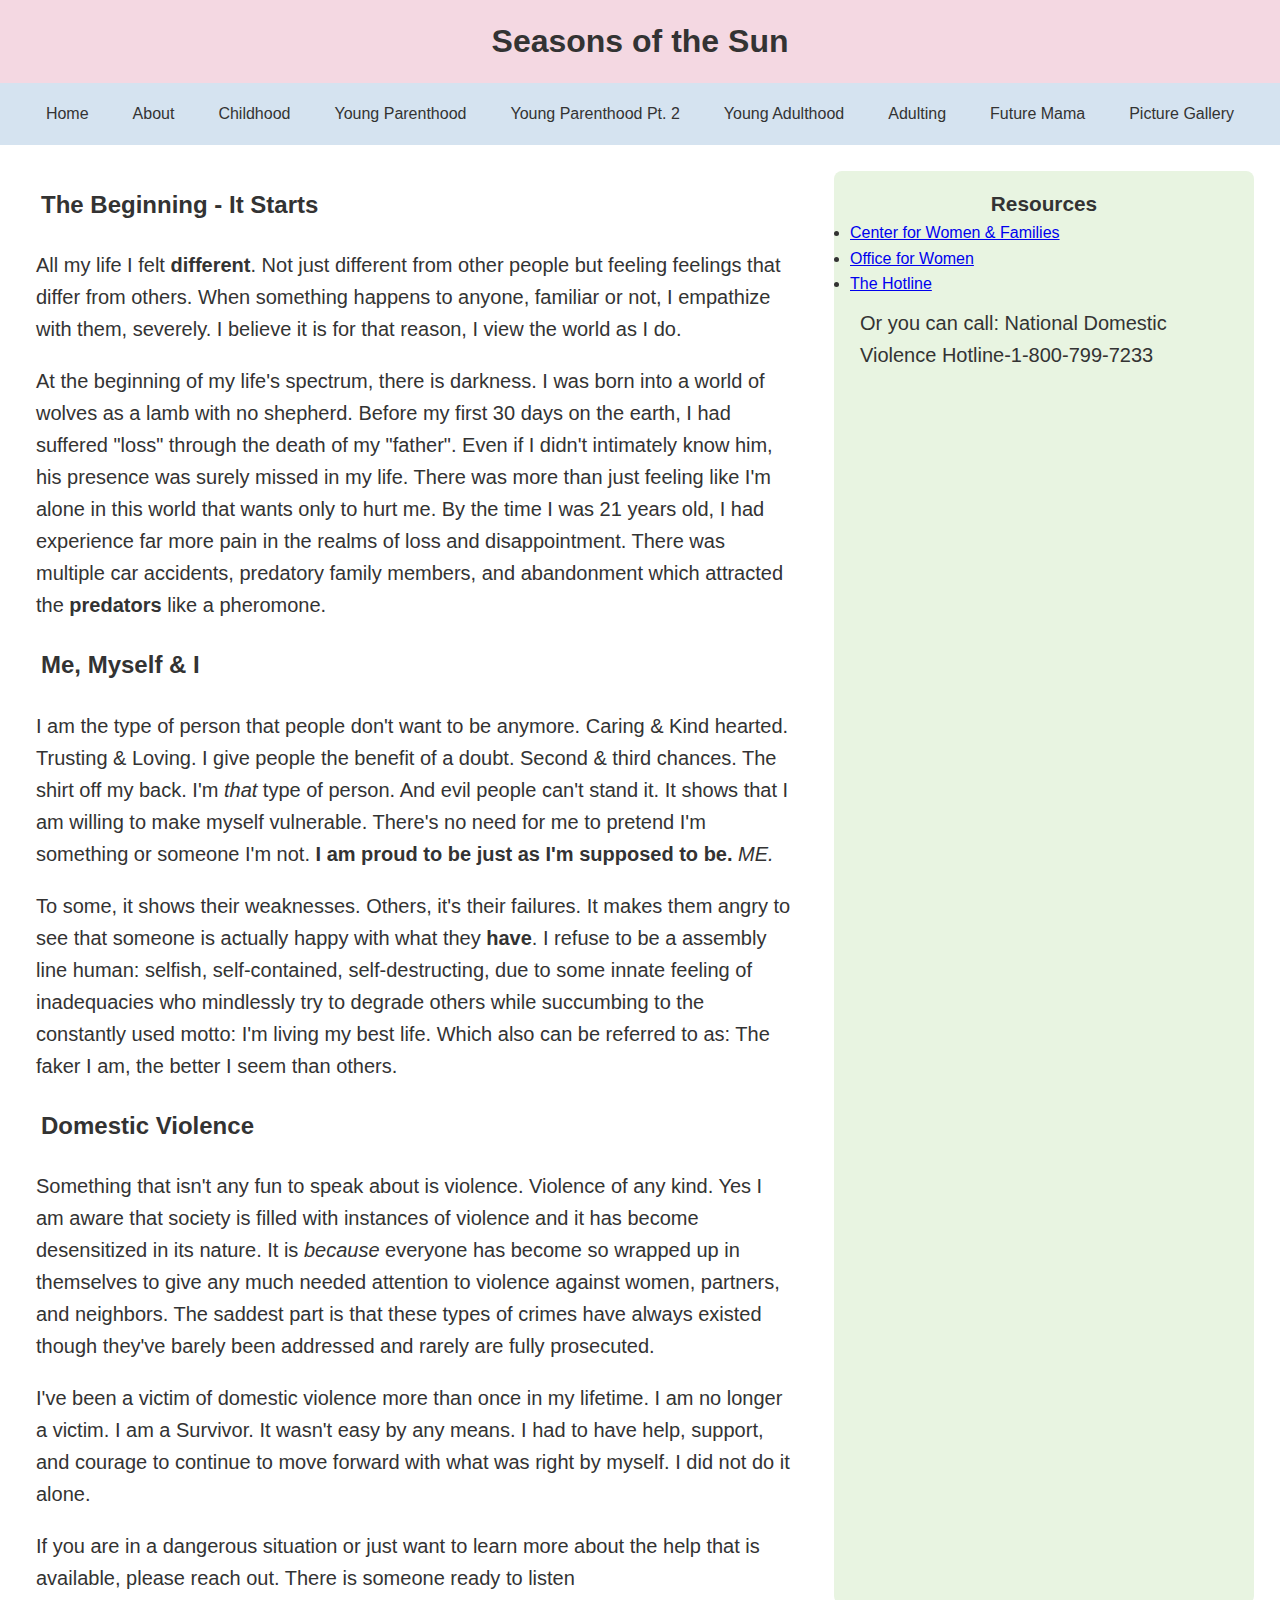
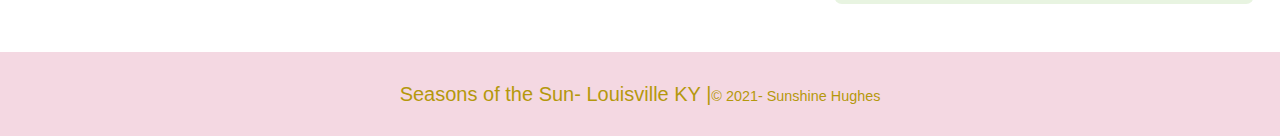
==== about.html @ 6b7abbcf "adding pages from other project" ====
<!DOCTYPE html>

<html>

    <head>
      <meta charset="utf-8">
      <title>Seasons of the Sun | About</title>
      <meta name="author" content="Sunshine Hughes">
      <meta name="description" content="A grown up account of being a teenage mother. A declaration of family love through writings, pictures, & video.">
      <meta name="viewport" content="width=device-width, initial-scale=1.0">
      <meta name="viewport" content="width=device-width, initial-scale=1, shrink-to-fit=no">
      <link rel="stylesheet" href="style.css" media="screen">
    </head>

    <body>
      <header>
        <h1>Seasons of the Sun</h1> 
      </header>

      <nav>
        <ul>
          <li><a href="index.html">Home</a></li>
          <li><a href="about.html">About</a></li>
          <li><a href="childhood.html">Childhood</a></li>
          <li><a href="youngparenthood.html">Young Parenthood</a></li>
          <li><a href="youngparenthood2.html">Young Parenthood Pt. 2</a></li>
          <li><a href="youngadulthood.html">Young Adulthood</a></li>
          <li><a href="adulting.html">Adulting</a></li>
          <li><a href="futuremama.html">Future Mama</a></li>
          <li><a href="photo.html">Picture Gallery</a></li>
        </ul>
      </nav>

      
        
<main>
  <div class="content-container">
    <div class="content">
         <h2>The Beginning - It Starts</h2>
           
                <p>All my life I felt <b>different</b>. Not just different from other people but feeling feelings that differ from others. When something happens to anyone, familiar or not, I empathize with them, severely. I believe it is for that reason, I view the world as I do.</p>
                  
                <p>At the beginning of my life's spectrum, there is darkness. I was born into a world of wolves as a lamb with no shepherd. Before my first 30 days on the earth, I had suffered "loss" through the death of my "father". Even if I didn't intimately know him, his presence was surely missed in my life. There was more than just feeling like I'm alone in this world that wants only to hurt me. By the time I was 21 years old, I had experience far more pain in the realms of loss and disappointment. There was  multiple car accidents, predatory family members, and abandonment which attracted the<b> predators</b> like a pheromone.</p>
        
              <h2>Me, Myself & I</h2>
            
              <p>I am the type of person that people don't want to be anymore. Caring & Kind hearted. Trusting & Loving. I give people the benefit of a doubt. Second & third chances. The shirt off my back. I'm <i>that</i> type of person. And evil people can't stand it. It shows that I am willing to make myself vulnerable. There's no need for me to pretend I'm something or someone I'm not. <b>I am proud to be just as I'm supposed to be.</b> <i>ME.</i></p> 
                     
              <p>To some, it shows their weaknesses. Others, it's their failures. It makes them angry to see that someone is actually happy with what they <b>have</b>. I refuse to be a assembly line human: selfish, self-contained, self-destructing, due to some innate feeling of inadequacies who mindlessly try to degrade others while succumbing to the constantly used motto: I'm living my best life. Which also can be referred to as: The faker I am, the better I seem than others.</p>

             
            <h2>Domestic Violence</h2>
         
           <p>Something that isn't any fun to speak about is violence. Violence of any kind. Yes I am aware that society is filled with instances of violence and it has become desensitized in its nature. It is <em>because</em> everyone has become so wrapped up in themselves to give any much needed attention to violence against women, partners, and neighbors. The saddest part is that these types of crimes have always existed though  they've barely been addressed and rarely are fully prosecuted.</p>
  
           <p>I've been a victim of domestic violence more than once in my lifetime. I am no longer a victim. I am a Survivor. It wasn't easy by any means. I had to have help, support, and courage to continue to move forward with what was right by myself. I did not do it alone.</p>

          <p>If you are in a dangerous situation or just want to learn more about the help that is available, please reach out. There is someone ready to listen</p>
        </div>

      <aside class="sidebar">
        <h3>Resources</h3>
            <ul>
              <li><a href="https://www.thecenteronline.org">Center for Women & Families</a></li>
              <li><a href="https://louisvilleky.gov/government/office-women/violence-and-prevention">Office for Women</a></li>
              <li><a href="https://www.thehotline.org">The Hotline</a></li>
            </ul>

            <p> Or you can call: National Domestic Violence Hotline-1-800-799-7233 </p>
      </aside>
    </div>
  </main>
  
  <footer>
    <p>Seasons of the Sun- Louisville KY |<small>&copy; 2021- Sunshine Hughes</small></p>
</footer> 

<script src="script.js"></script>

</body>
</html>
---- style.css ----
* {
    margin: 0;
    padding: 0;
    box-sizing: border-box;
}  
    
body {
    font-family: 'Lato', sans-serif;
    line-height: 1.6;
    color: #333;
}
  
header {
    background-color: #f4d8e2;
    text-align: center;
    padding: 1rem 0;
}

h1  {
    margin: 0;
    font-size: 2rem;
}

nav {
    background-color: #d5e3f0;
    text-align: center;
    padding: 0.5rem 0;
}

nav ul {
    list-style: none;
    display: flex;
    justify-content: center;
    gap: 1.5rem;
    padding: 0;
}
  
nav ul li {    
    padding: 10px;
    text-decoration: none;   
}
    
nav ul li a {
    text-decoration: none;
    color: #333;
}

nav ul li a:hover {
      color: rgb(187, 133, 133);
}
    
  
main {
    display: flex;
    flex-direction: column;
    padding: 1rem;
    margin: 10px;
}

h2 {
    padding: 5px;
    margin: 10px;
    font-size: 1.5em;
}

h3 {
    font-size: 1.3rem;
    text-align: center;
}

.content-container {
    display: flex;
    flex-wrap: wrap;
    gap: 2rem;
}

.content {
    flex: 2;
}

p {
    padding: 10px;
    font-size: 20px;
    font-family:'Segoe UI', Tahoma, Geneva, Verdana, sans-serif;
}

.sidebar {
    flex: 1;
    background-color: #e8f4e1;
    padding: 1rem;
    border-radius: 8px;
}

.sidebar h4 {
    margin-bottom: 1rem;
    font-size: 1.2rem;
}

footer {
    background-color: #f4d8e2;    
    color: rgb(180, 152, 13);
    text-align: center;
    padding: 1rem 0;
    margin-top: 2rem;
}

footer small {
    font-size: 0.9rem;
}




  @media only screen and (max-width: 500px) {
  
    .responsive {
      display: flex;
      width: 100%;
      
    }
  }
  
  @media only screen and (max-width: 700px) {
    .responsive {
      width: 50%;
      margin: 6px 0;
    }
  }
  

      /* Responsive Styles */
      @media (max-width: 768px) {
        nav ul {
          flex-direction: column;
        }
  
        .content-container {
          flex-direction: column;
        }
      }
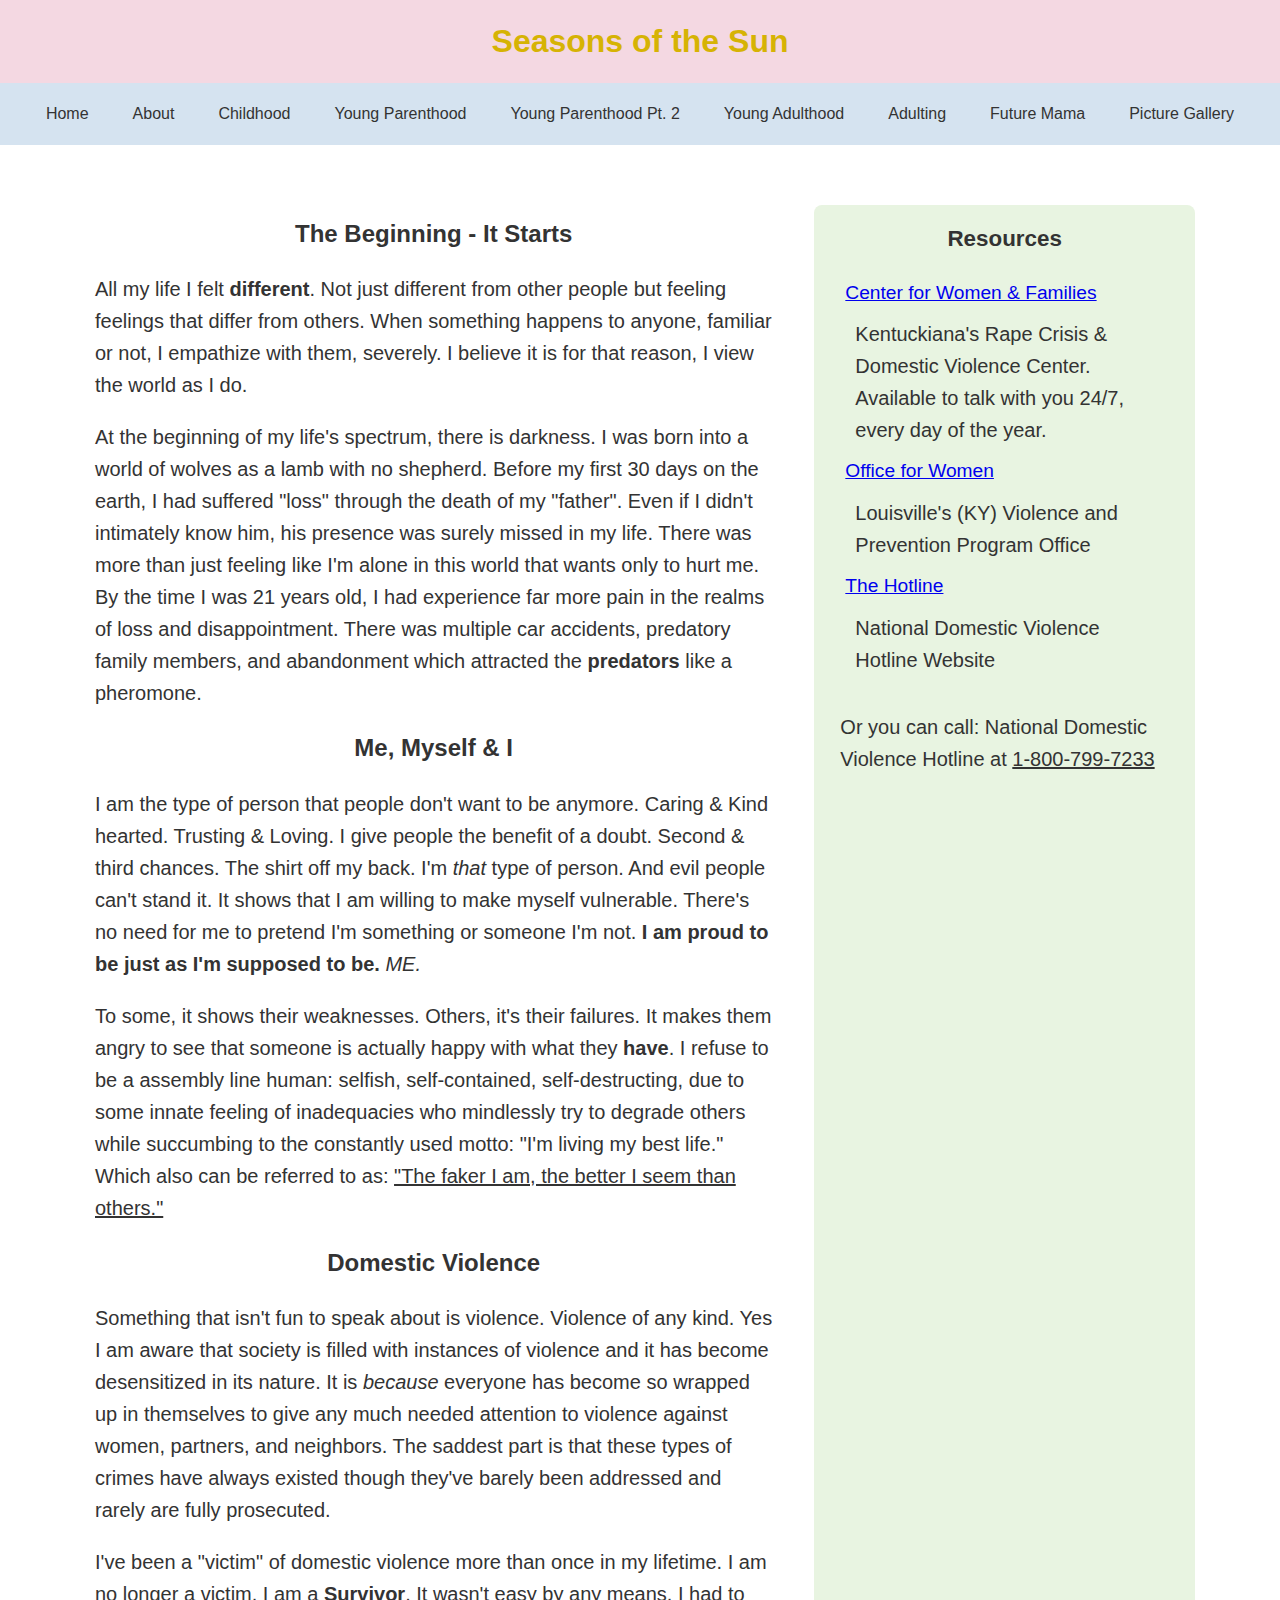
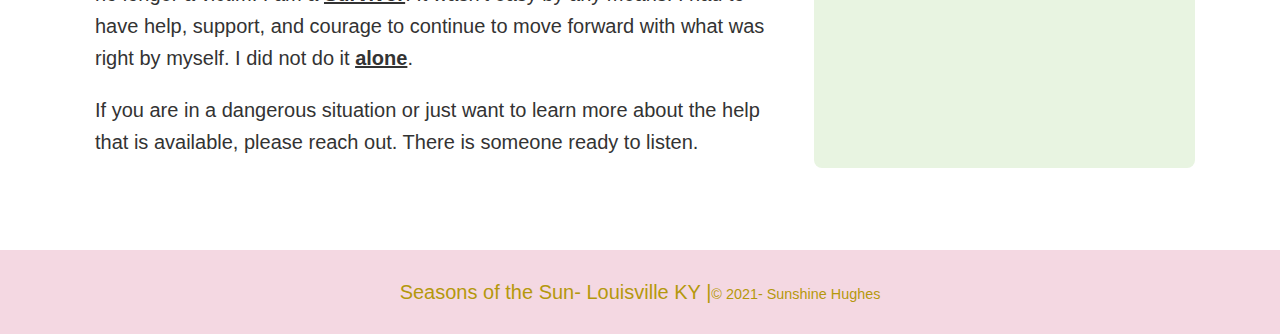
==== commit c3fc267f: "revising paragraghs" ====
--- a/about.html
+++ b/about.html
@@ -46,27 +46,27 @@
             
               <p>I am the type of person that people don't want to be anymore. Caring & Kind hearted. Trusting & Loving. I give people the benefit of a doubt. Second & third chances. The shirt off my back. I'm <i>that</i> type of person. And evil people can't stand it. It shows that I am willing to make myself vulnerable. There's no need for me to pretend I'm something or someone I'm not. <b>I am proud to be just as I'm supposed to be.</b> <i>ME.</i></p> 
                      
-              <p>To some, it shows their weaknesses. Others, it's their failures. It makes them angry to see that someone is actually happy with what they <b>have</b>. I refuse to be a assembly line human: selfish, self-contained, self-destructing, due to some innate feeling of inadequacies who mindlessly try to degrade others while succumbing to the constantly used motto: I'm living my best life. Which also can be referred to as: The faker I am, the better I seem than others.</p>
+              <p>To some, it shows their weaknesses. Others, it's their failures. It makes them angry to see that someone is actually happy with what they <b>have</b>. I refuse to be a assembly line human: selfish, self-contained, self-destructing, due to some innate feeling of inadequacies who mindlessly try to degrade others while succumbing to the constantly used motto: "I'm living my best life." Which also can be referred to as: <u>"The faker I am, the better I seem than others."</u></p>
 
              
             <h2>Domestic Violence</h2>
          
-           <p>Something that isn't any fun to speak about is violence. Violence of any kind. Yes I am aware that society is filled with instances of violence and it has become desensitized in its nature. It is <em>because</em> everyone has become so wrapped up in themselves to give any much needed attention to violence against women, partners, and neighbors. The saddest part is that these types of crimes have always existed though  they've barely been addressed and rarely are fully prosecuted.</p>
+           <p>Something that isn't fun to speak about is violence. Violence of any kind. Yes I am aware that society is filled with instances of violence and it has become desensitized in its nature. It is <em>because</em> everyone has become so wrapped up in themselves to give any much needed attention to violence against women, partners, and neighbors. The saddest part is that these types of crimes have always existed though  they've barely been addressed and rarely are fully prosecuted.</p>
   
-           <p>I've been a victim of domestic violence more than once in my lifetime. I am no longer a victim. I am a Survivor. It wasn't easy by any means. I had to have help, support, and courage to continue to move forward with what was right by myself. I did not do it alone.</p>
+           <p>I've been a "victim" of domestic violence more than once in my lifetime. I am no longer a victim. I am a <u><b>Survivor</b></u>. It wasn't easy by any means. I had to have help, support, and courage to continue to move forward with what was right by myself. I did not do it <u><b>alone</b></u>.</p>
 
-          <p>If you are in a dangerous situation or just want to learn more about the help that is available, please reach out. There is someone ready to listen</p>
+          <p>If you are in a dangerous situation or just want to learn more about the help that is available, please reach out. There is someone ready to listen.</p>
         </div>
 
       <aside class="sidebar">
         <h3>Resources</h3>
             <ul>
-              <li><a href="https://www.thecenteronline.org">Center for Women & Families</a></li>
-              <li><a href="https://louisvilleky.gov/government/office-women/violence-and-prevention">Office for Women</a></li>
-              <li><a href="https://www.thehotline.org">The Hotline</a></li>
+              <li><a href="https://www.thecenteronline.org">Center for Women & Families</a></li> <p>Kentuckiana's Rape Crisis & Domestic Violence Center. Available to talk with you 24/7, every day of the year.</p>
+              <li><a href="https://louisvilleky.gov/government/office-women/violence-and-prevention">Office for Women</a></li><p>Louisville's (KY) Violence and Prevention Program Office </p>
+              <li><a href="https://www.thehotline.org">The Hotline</a></li><p>National Domestic Violence Hotline Website</p>
             </ul>
 
-            <p> Or you can call: National Domestic Violence Hotline-1-800-799-7233 </p>
+            <p> Or you can call: National Domestic Violence Hotline at <u>1-800-799-7233</u></p>
       </aside>
     </div>
   </main>
--- a/style.css
+++ b/style.css
@@ -16,7 +16,8 @@
     padding: 1rem 0;
 }
 
-h1  {
+header h1  {
+    color: rgb(214, 179, 4);
     margin: 0;
     font-size: 2rem;
 }
@@ -24,6 +25,7 @@
 nav {
     background-color: #d5e3f0;
     text-align: center;
+    font-size: 1rem;
     padding: 0.5rem 0;
 }
 
@@ -53,14 +55,14 @@
 main {
     display: flex;
     flex-direction: column;
-    padding: 1rem;
+    padding: 50px 75px;
     margin: 10px;
 }
 
 h2 {
-    padding: 5px;
     margin: 10px;
     font-size: 1.5em;
+    text-align: center;
 }
 
 h3 {
@@ -81,7 +83,6 @@
 p {
     padding: 10px;
     font-size: 20px;
-    font-family:'Segoe UI', Tahoma, Geneva, Verdana, sans-serif;
 }
 
 .sidebar {
@@ -91,9 +92,16 @@
     border-radius: 8px;
 }
 
-.sidebar h4 {
+.sidebar h3 {
     margin-bottom: 1rem;
+    font-size: 1.4rem;
+}
+
+.sidebar ul {
+    list-style-type: none;
     font-size: 1.2rem;
+    padding: 5px;
+    margin: 10px;
 }
 
 footer {
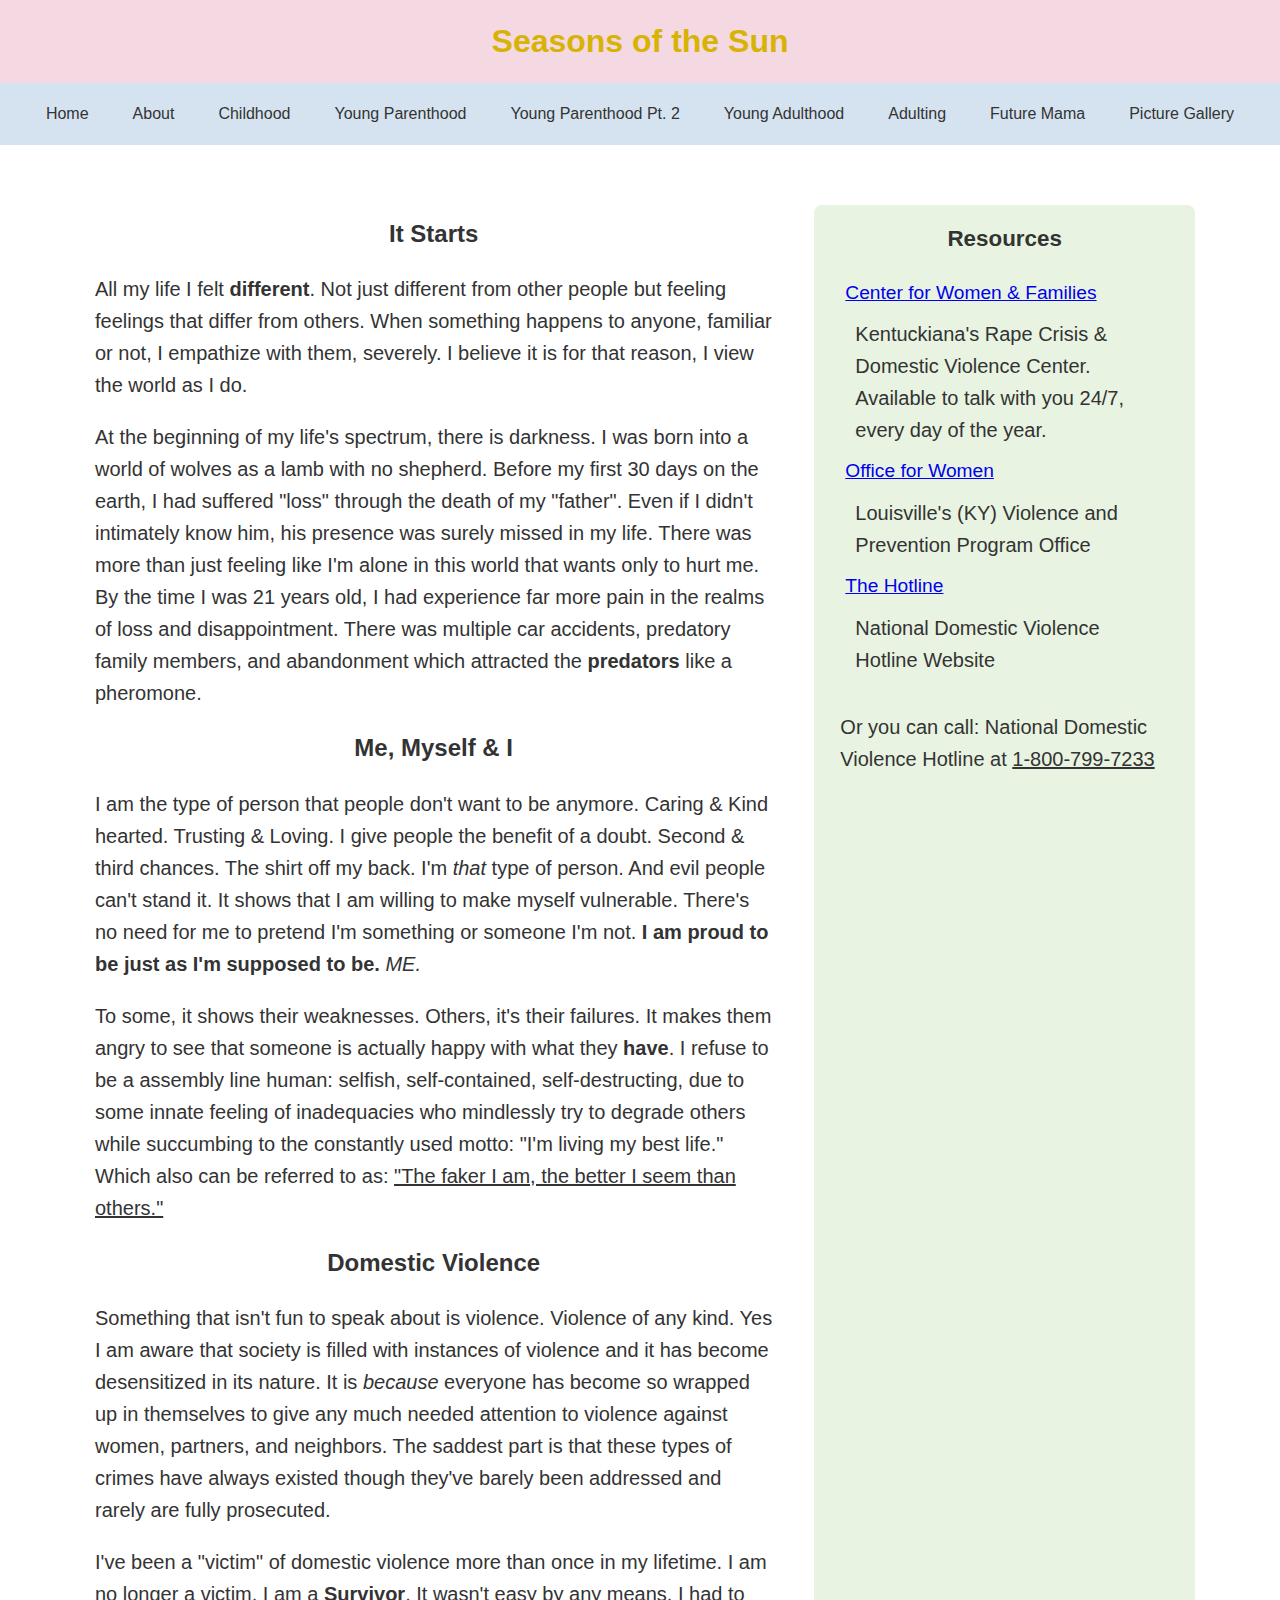
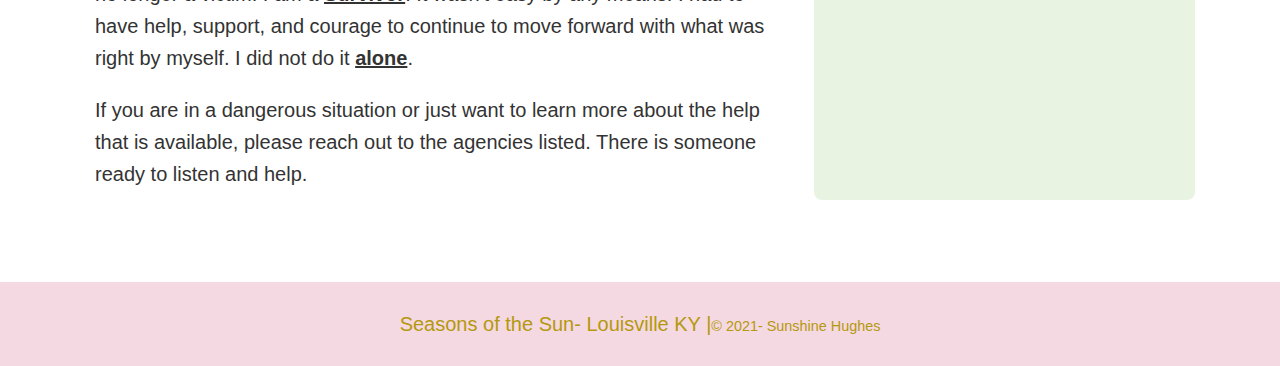
==== commit 014d0e1b: "adding changes to pages" ====
--- a/about.html
+++ b/about.html
@@ -36,7 +36,7 @@
 <main>
   <div class="content-container">
     <div class="content">
-         <h2>The Beginning - It Starts</h2>
+         <h2>It Starts</h2>
            
                 <p>All my life I felt <b>different</b>. Not just different from other people but feeling feelings that differ from others. When something happens to anyone, familiar or not, I empathize with them, severely. I believe it is for that reason, I view the world as I do.</p>
                   
@@ -55,7 +55,7 @@
   
            <p>I've been a "victim" of domestic violence more than once in my lifetime. I am no longer a victim. I am a <u><b>Survivor</b></u>. It wasn't easy by any means. I had to have help, support, and courage to continue to move forward with what was right by myself. I did not do it <u><b>alone</b></u>.</p>
 
-          <p>If you are in a dangerous situation or just want to learn more about the help that is available, please reach out. There is someone ready to listen.</p>
+          <p>If you are in a dangerous situation or just want to learn more about the help that is available, please reach out to the agencies listed. There is someone ready to listen and help.</p>
         </div>
 
       <aside class="sidebar">
--- a/style.css
+++ b/style.css
@@ -85,6 +85,32 @@
     font-size: 20px;
 }
 
+.float-image1 {
+    float: right; /* or left depending on preference */
+    margin: 0 0 1rem 1rem; /* Adds space between image and text */
+    max-width: 50%; /* Control image size */
+    height: auto;
+  }
+
+  .float-image2 {
+    float: left; /* or left depending on preference */
+    margin: 1rem 1rem 0 0; /* Adds space between image and text */
+    max-width: 50%; /* Control image size */
+    height: auto;
+  }
+
+  .float-image3 {
+    float: right; /* or left depending on preference */
+    margin: 0 0 1rem 1rem; /* Adds space between image and text */
+    max-width: 50%; /* Control image size */
+    height: auto;
+  }
+
+.image-set {
+    display: flex;
+    justify-content: space-between;
+}
+
 .sidebar {
     flex: 1;
     background-color: #e8f4e1;
@@ -118,7 +144,6 @@
 
 
 
-
   @media only screen and (max-width: 500px) {
   
     .responsive {
@@ -145,4 +170,13 @@
         .content-container {
           flex-direction: column;
         }
+      }
+
+      @media (max-width: 768px) {
+        .float-image {
+          float: none;
+          display: block;
+          margin: 0 auto 1rem auto;
+          max-width: 100%;
+        }
       }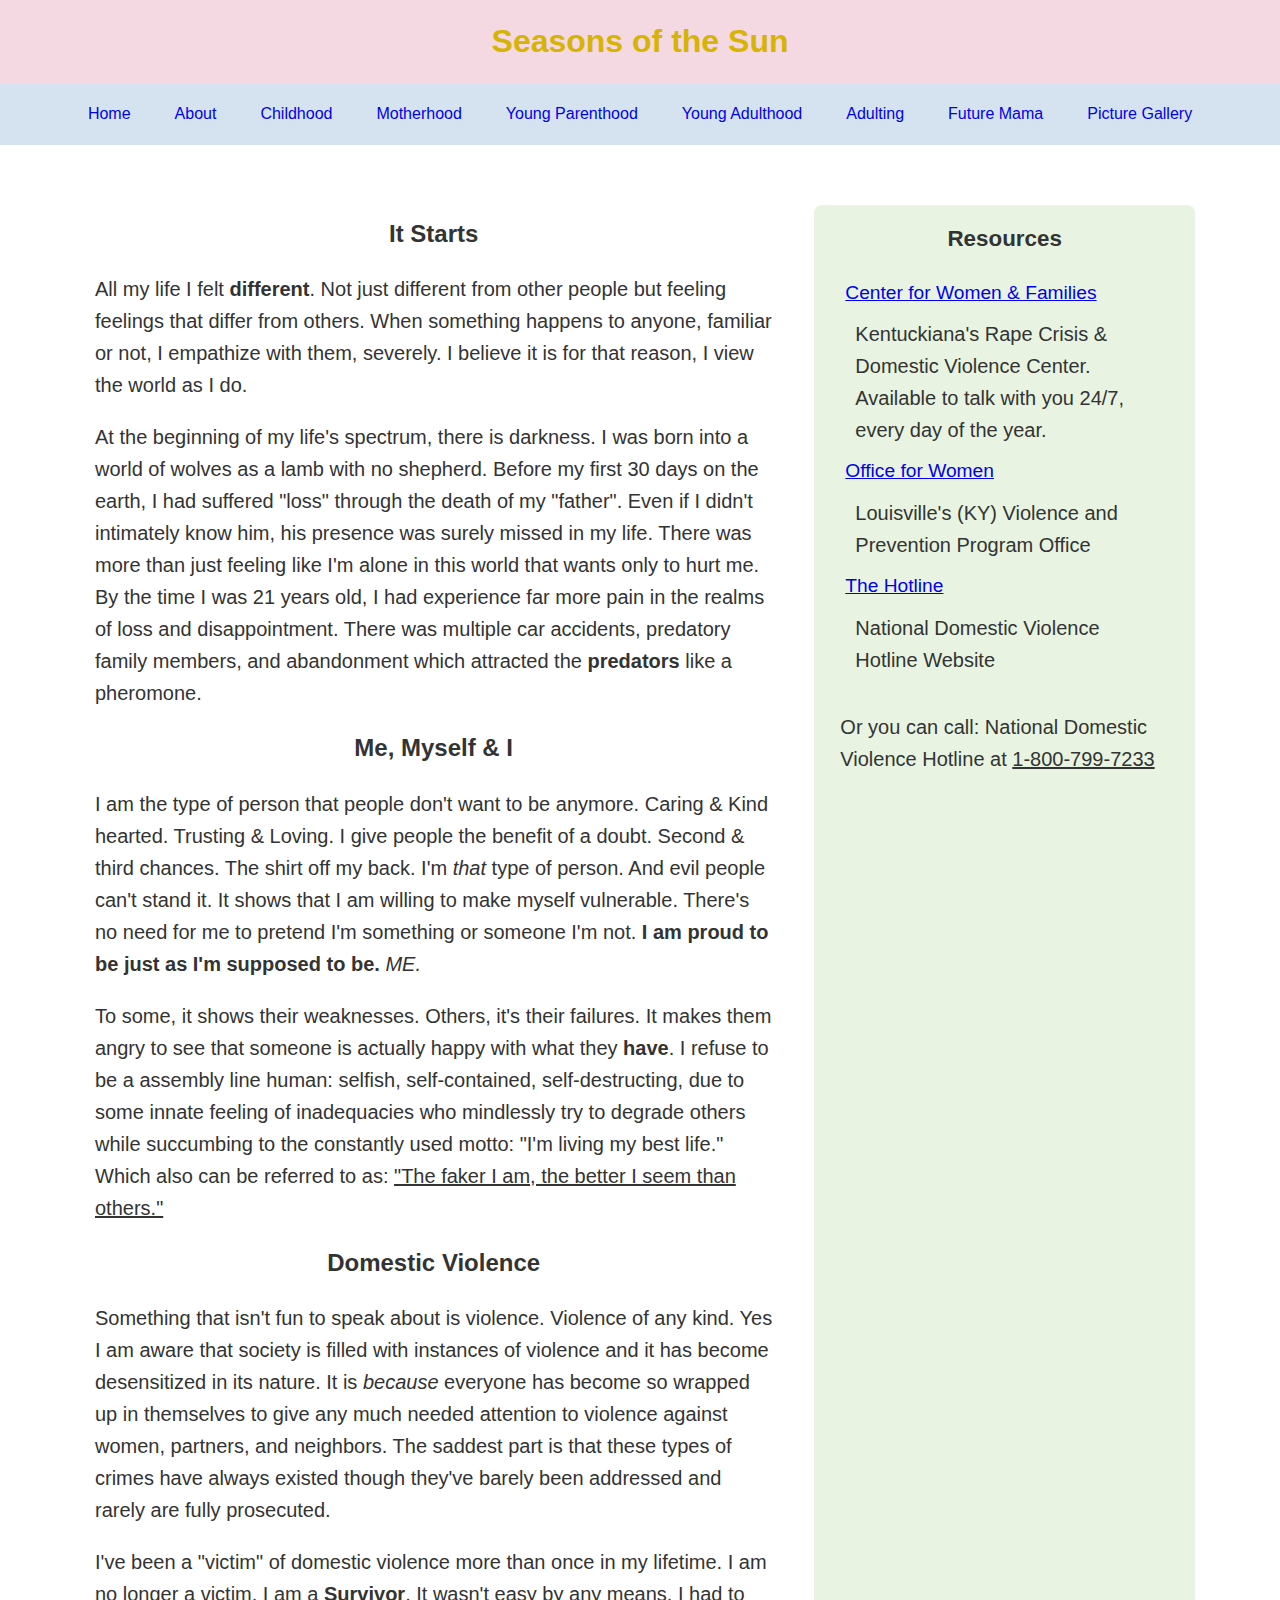
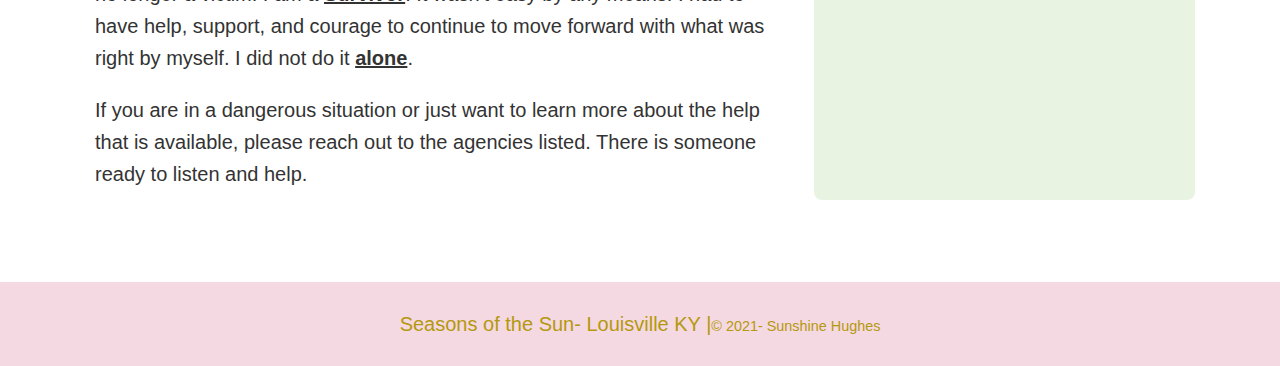
==== commit 39134c85: "continuing restructuring" ====
--- a/about.html
+++ b/about.html
@@ -4,11 +4,13 @@
 
     <head>
       <meta charset="utf-8">
-      <title>Seasons of the Sun | About</title>
+      <title>About - Seasons of the Sun</title>
       <meta name="author" content="Sunshine Hughes">
       <meta name="description" content="A grown up account of being a teenage mother. A declaration of family love through writings, pictures, & video.">
       <meta name="viewport" content="width=device-width, initial-scale=1.0">
       <meta name="viewport" content="width=device-width, initial-scale=1, shrink-to-fit=no">
+      <link rel="stylesheet" href="https://cdnjs.cloudflare.com/ajax/libs/font-awesome/4.7.0/css/font-awesome.min.css">
+      <link rel="icon" type="image" href="seasonicon.png">
       <link rel="stylesheet" href="style.css" media="screen">
     </head>
 
@@ -17,13 +19,13 @@
         <h1>Seasons of the Sun</h1> 
       </header>
 
-      <nav>
+      <nav class="navbar">
         <ul>
           <li><a href="index.html">Home</a></li>
           <li><a href="about.html">About</a></li>
           <li><a href="childhood.html">Childhood</a></li>
-          <li><a href="youngparenthood.html">Young Parenthood</a></li>
-          <li><a href="youngparenthood2.html">Young Parenthood Pt. 2</a></li>
+          <li><a href="motherhood.html">Motherhood</a></li>
+          <li><a href="youngparenthood2.html">Young Parenthood</a></li>
           <li><a href="youngadulthood.html">Young Adulthood</a></li>
           <li><a href="adulting.html">Adulting</a></li>
           <li><a href="futuremama.html">Future Mama</a></li>
--- a/style.css
+++ b/style.css
@@ -22,14 +22,16 @@
     font-size: 2rem;
 }
 
-nav {
+.navbar {
+    position: sticky;
+    top: 0;
     background-color: #d5e3f0;
     text-align: center;
     font-size: 1rem;
     padding: 0.5rem 0;
 }
 
-nav ul {
+.navbar ul {
     list-style: none;
     display: flex;
     justify-content: center;
@@ -37,17 +39,15 @@
     padding: 0;
 }
   
-nav ul li {    
-    padding: 10px;
-    text-decoration: none;   
+.navbar ul li {    
+    padding: 10px; 
 }
     
-nav ul li a {
+.navbar ul li a {
     text-decoration: none;
-    color: #333;
 }
 
-nav ul li a:hover {
+.navbar ul li a:hover {
       color: rgb(187, 133, 133);
 }
     
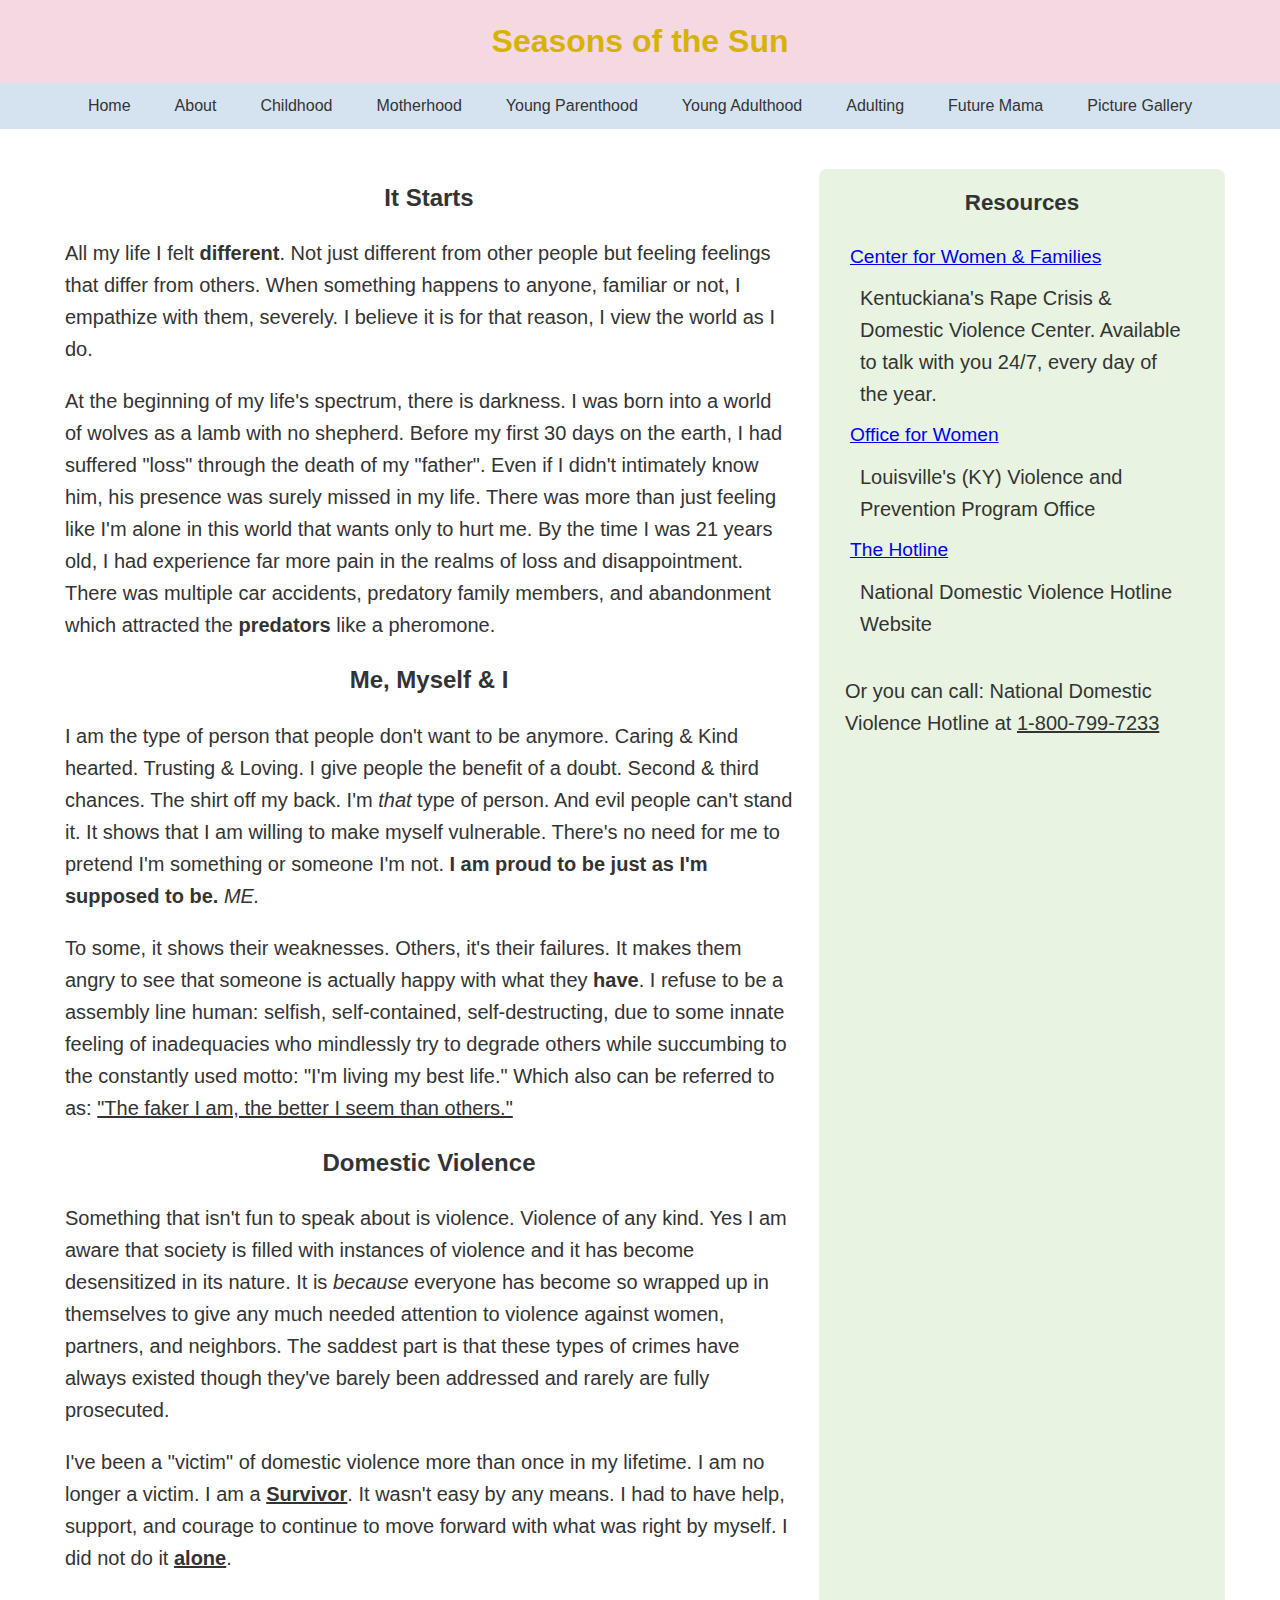
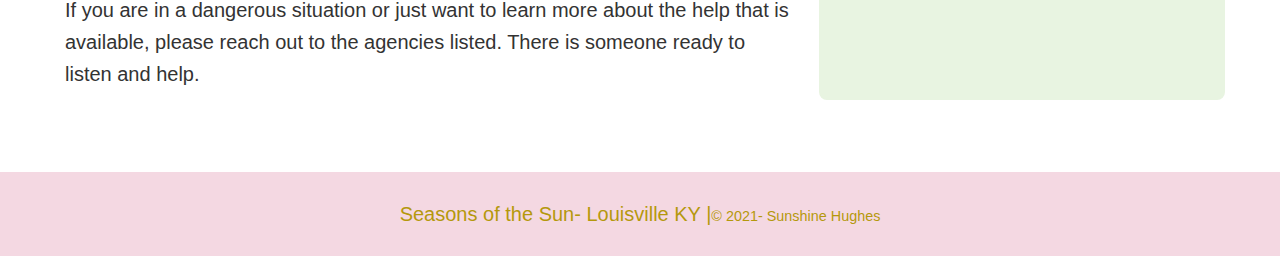
==== commit af440ed2: "changing nav bar to collapse" ====
--- a/about.html
+++ b/about.html
@@ -19,45 +19,44 @@
         <h1>Seasons of the Sun</h1> 
       </header>
 
-      <nav class="navbar">
-        <ul>
-          <li><a href="index.html">Home</a></li>
-          <li><a href="about.html">About</a></li>
-          <li><a href="childhood.html">Childhood</a></li>
-          <li><a href="motherhood.html">Motherhood</a></li>
-          <li><a href="youngparenthood2.html">Young Parenthood</a></li>
-          <li><a href="youngadulthood.html">Young Adulthood</a></li>
-          <li><a href="adulting.html">Adulting</a></li>
-          <li><a href="futuremama.html">Future Mama</a></li>
-          <li><a href="photo.html">Picture Gallery</a></li>
-        </ul>
-      </nav>
+            <div class="topnav" id="myTopnav">
+        <a href="javascript:void(0);" class="icon" onclick="myFunction()">
+            <i class="fa fa-bars"></i></a>
+          <ul>
+            <li><a href="index.html">Home</a></li>
+            <li><a href="about.html">About</a></li>
+            <li><a href="childhood.html">Childhood</a></li>
+            <li><a href="motherhood.html">Motherhood</a></li>
+            <li><a href="youngparenthood2.html">Young Parenthood</a></li>
+            <li><a href="youngadulthood.html">Young Adulthood</a></li>
+            <li><a href="adulting.html">Adulting</a></li>
+            <li><a href="futuremama.html">Future Mama</a></li>
+            <li><a href="photo.html">Picture Gallery</a></li>
+          </ul>   
+      </div>
 
-      
-        
 <main>
   <div class="content-container">
     <div class="content">
          <h2>It Starts</h2>
            
-                <p>All my life I felt <b>different</b>. Not just different from other people but feeling feelings that differ from others. When something happens to anyone, familiar or not, I empathize with them, severely. I believe it is for that reason, I view the world as I do.</p>
+            <p>All my life I felt <b>different</b>. Not just different from other people but feeling feelings that differ from others. When something happens to anyone, familiar or not, I empathize with them, severely. I believe it is for that reason, I view the world as I do.</p>
                   
-                <p>At the beginning of my life's spectrum, there is darkness. I was born into a world of wolves as a lamb with no shepherd. Before my first 30 days on the earth, I had suffered "loss" through the death of my "father". Even if I didn't intimately know him, his presence was surely missed in my life. There was more than just feeling like I'm alone in this world that wants only to hurt me. By the time I was 21 years old, I had experience far more pain in the realms of loss and disappointment. There was  multiple car accidents, predatory family members, and abandonment which attracted the<b> predators</b> like a pheromone.</p>
+            <p>At the beginning of my life's spectrum, there is darkness. I was born into a world of wolves as a lamb with no shepherd. Before my first 30 days on the earth, I had suffered "loss" through the death of my "father". Even if I didn't intimately know him, his presence was surely missed in my life. There was more than just feeling like I'm alone in this world that wants only to hurt me. By the time I was 21 years old, I had experience far more pain in the realms of loss and disappointment. There was  multiple car accidents, predatory family members, and abandonment which attracted the<b> predators</b> like a pheromone.</p>
         
-              <h2>Me, Myself & I</h2>
+          <h2>Me, Myself & I</h2>
             
-              <p>I am the type of person that people don't want to be anymore. Caring & Kind hearted. Trusting & Loving. I give people the benefit of a doubt. Second & third chances. The shirt off my back. I'm <i>that</i> type of person. And evil people can't stand it. It shows that I am willing to make myself vulnerable. There's no need for me to pretend I'm something or someone I'm not. <b>I am proud to be just as I'm supposed to be.</b> <i>ME.</i></p> 
+            <p>I am the type of person that people don't want to be anymore. Caring & Kind hearted. Trusting & Loving. I give people the benefit of a doubt. Second & third chances. The shirt off my back. I'm <i>that</i> type of person. And evil people can't stand it. It shows that I am willing to make myself vulnerable. There's no need for me to pretend I'm something or someone I'm not. <b>I am proud to be just as I'm supposed to be.</b> <i>ME.</i></p> 
                      
-              <p>To some, it shows their weaknesses. Others, it's their failures. It makes them angry to see that someone is actually happy with what they <b>have</b>. I refuse to be a assembly line human: selfish, self-contained, self-destructing, due to some innate feeling of inadequacies who mindlessly try to degrade others while succumbing to the constantly used motto: "I'm living my best life." Which also can be referred to as: <u>"The faker I am, the better I seem than others."</u></p>
+            <p>To some, it shows their weaknesses. Others, it's their failures. It makes them angry to see that someone is actually happy with what they <b>have</b>. I refuse to be a assembly line human: selfish, self-contained, self-destructing, due to some innate feeling of inadequacies who mindlessly try to degrade others while succumbing to the constantly used motto: "I'm living my best life." Which also can be referred to as: <u>"The faker I am, the better I seem than others."</u></p>
 
-             
-            <h2>Domestic Violence</h2>
+          <h2>Domestic Violence</h2>
          
            <p>Something that isn't fun to speak about is violence. Violence of any kind. Yes I am aware that society is filled with instances of violence and it has become desensitized in its nature. It is <em>because</em> everyone has become so wrapped up in themselves to give any much needed attention to violence against women, partners, and neighbors. The saddest part is that these types of crimes have always existed though  they've barely been addressed and rarely are fully prosecuted.</p>
   
            <p>I've been a "victim" of domestic violence more than once in my lifetime. I am no longer a victim. I am a <u><b>Survivor</b></u>. It wasn't easy by any means. I had to have help, support, and courage to continue to move forward with what was right by myself. I did not do it <u><b>alone</b></u>.</p>
 
-          <p>If you are in a dangerous situation or just want to learn more about the help that is available, please reach out to the agencies listed. There is someone ready to listen and help.</p>
+            <p>If you are in a dangerous situation or just want to learn more about the help that is available, please reach out to the agencies listed. There is someone ready to listen and help.</p>
         </div>
 
       <aside class="sidebar">
--- a/style.css
+++ b/style.css
@@ -22,41 +22,45 @@
     font-size: 2rem;
 }
 
-.navbar {
+.topnav {
     position: sticky;
     top: 0;
+    width: 100%;
     background-color: #d5e3f0;
-    text-align: center;
-    font-size: 1rem;
-    padding: 0.5rem 0;
-}
-
-.navbar ul {
+    overflow: hidden;
+    z-index: 1000;
+}
+
+.topnav ul {
     list-style: none;
     display: flex;
     justify-content: center;
+    padding: 0;
+    margin: 0;
     gap: 1.5rem;
-    padding: 0;
-}
-  
-.navbar ul li {    
+}
+  
+.topnav ul li {    
     padding: 10px; 
 }
     
-.navbar ul li a {
+.topnav ul li a {
     text-decoration: none;
-}
-
-.navbar ul li a:hover {
+    color: #333 ;
+}
+
+.topnav ul li a:hover {
       color: rgb(187, 133, 133);
 }
-    
-  
+
+.topnav .icon {
+  display: none;
+}
+
 main {
     display: flex;
     flex-direction: column;
-    padding: 50px 75px;
-    margin: 10px;
+    padding: 40px 55px;
 }
 
 h2 {
@@ -72,8 +76,7 @@
 
 .content-container {
     display: flex;
-    flex-wrap: wrap;
-    gap: 2rem;
+    gap: 1rem;
 }
 
 .content {
@@ -84,6 +87,8 @@
     padding: 10px;
     font-size: 20px;
 }
+
+/* These are the float images. The ones who are in between paragraphs on several pages */
 
 .float-image1 {
     float: right; /* or left depending on preference */
@@ -111,6 +116,21 @@
     justify-content: space-between;
 }
 
+
+/* These are the images that are next to each other. */
+
+.childhood-gallery {
+  display: flex;
+  justify-content: center;
+}
+
+.childhood-gallery img {
+  width: 350px;
+  height: 350px;
+  padding: 10px;
+}
+
+
 .sidebar {
     flex: 1;
     background-color: #e8f4e1;
@@ -144,39 +164,95 @@
 
 
 
-  @media only screen and (max-width: 500px) {
-  
-    .responsive {
-      display: flex;
-      width: 100%;
+  /* Responsive Styles */
+
+
+  @media screen and (max-width: 600px) {
+    .topnav ul {
+      display: none;
+      flex-direction: column;
+    }
+
+    .topnav a.icon {
+      display: block;
+      float: right;
       
     }
-  }
-  
-  @media only screen and (max-width: 700px) {
-    .responsive {
-      width: 50%;
-      margin: 6px 0;
-    }
-  }
-  
-
-      /* Responsive Styles */
-      @media (max-width: 768px) {
-        nav ul {
-          flex-direction: column;
-        }
-  
-        .content-container {
-          flex-direction: column;
-        }
-      }
-
-      @media (max-width: 768px) {
-        .float-image {
-          float: none;
-          display: block;
-          margin: 0 auto 1rem auto;
-          max-width: 100%;
-        }
-      }+  
+    .topnav.responsive ul {
+    display: flex;
+    }
+
+    .topnav.responsive ul li {
+      float: none;
+      text-align: left;
+    }
+  }
+
+
+@media screen and (min-width: 601px) and (max-width: 1024px) {
+  .topnav ul {
+      flex-direction: row;
+      gap: 1rem; /* Adjust spacing for tablet-sized screens */
+  }
+  .topnav ul li {
+      padding: 5px; /* Reduce padding for better fit */
+  }
+}
+
+@media (max-width: 768px) {
+  header h1  {
+    color: rgb(214, 179, 4);
+    margin: 0;
+    font-size: 1.5rem;
+}
+
+  .topnav ul li {
+    font-size: 1rem;
+    padding: 2px;
+  }
+
+  h2 {
+    margin: 5px;
+    font-size: 1.3em;
+    text-align: center;
+}
+
+h3 {
+    font-size: 1rem;
+    text-align: center;
+}
+
+.content-container {
+    flex-direction: column;
+
+    }
+
+p {
+  padding: 8px;
+  font-size: 18px;
+}
+
+.float-image {
+    float: none;
+    display: block;
+    margin: 0 auto 1rem auto;
+    max-width: 100%;
+  }
+}  
+
+
+/* @media only screen and (max-width: 500px) {
+  
+  .responsive {
+    display: flex;
+    width: 100%;
+  }
+}
+  
+@media only screen and (max-width: 700px) {
+  .responsive {
+    width: 50%;
+    margin: 6px 0;
+  }
+}